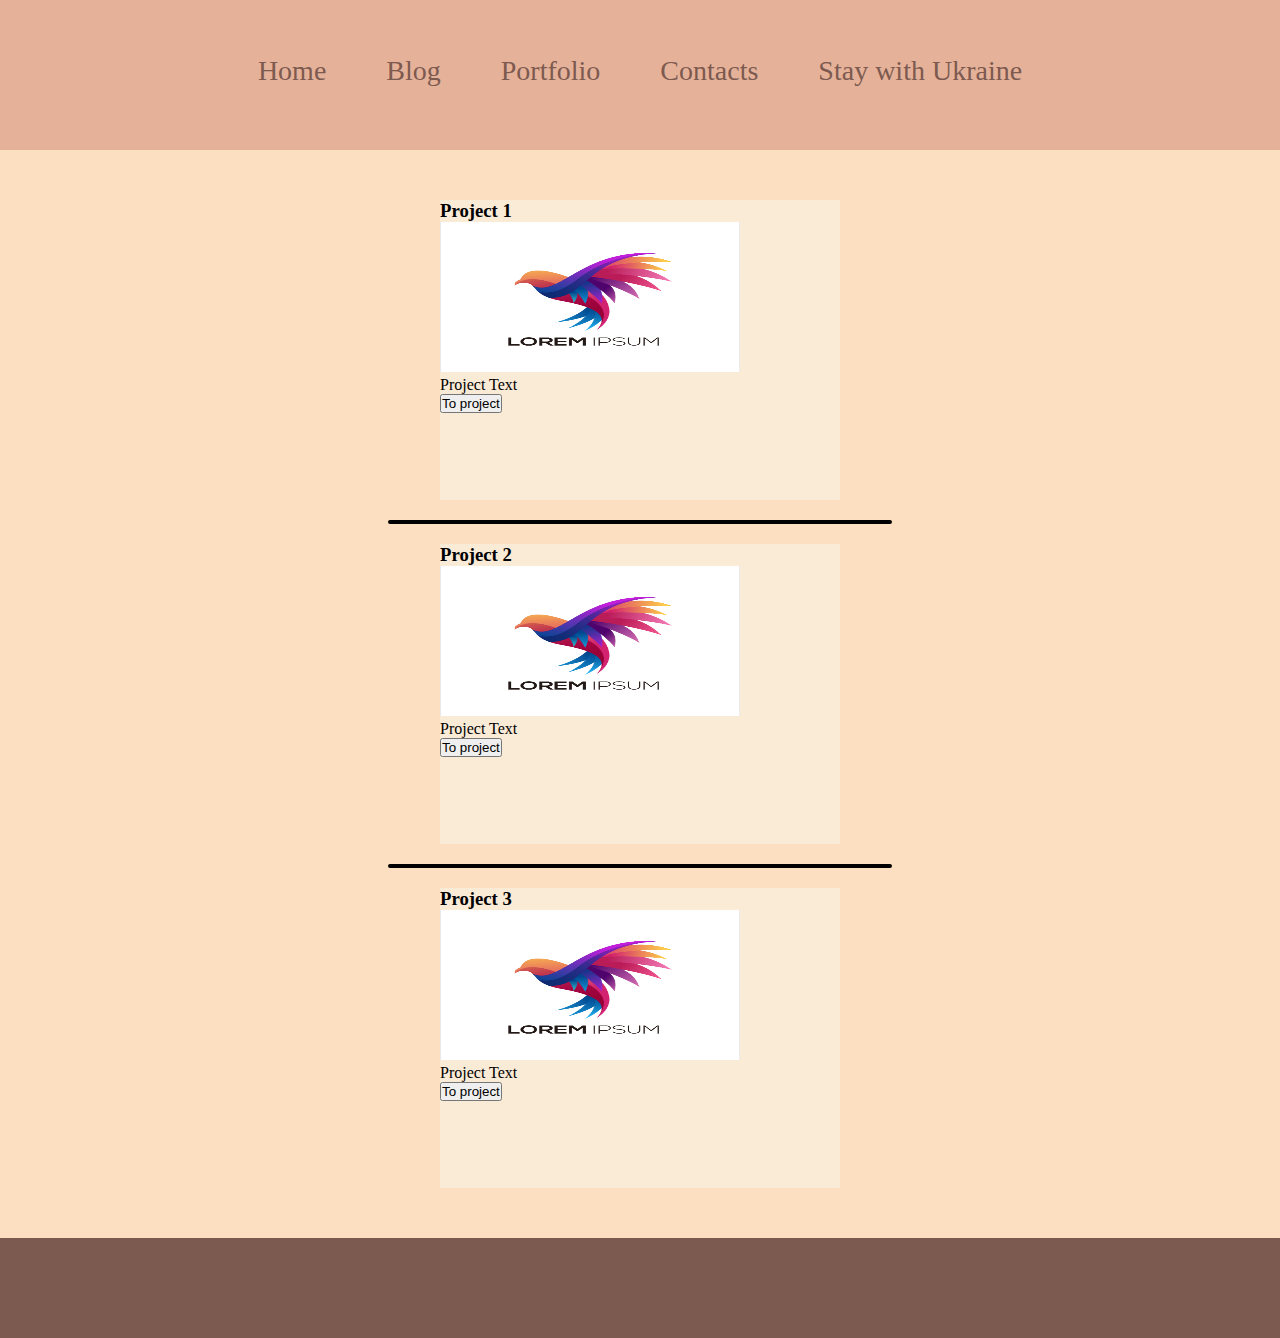
==== front/blog.html @ cb33e8e7 "create blog structure" ====
<!DOCTYPE html>
<html lang="en">
<head>
    <meta charset="UTF-8">
    <meta name="viewport" content="width=device-width, initial-scale=1.0">
    <link rel="stylesheet" href="blog.css">
    <title>Blog page</title>
</head>
<body>
    <header>
        <ul id="site-nav">
            <li class="nav-item"><a href="index.html" class="nav-link">Home</a></li>
            <li class="nav-item"><a href="blog.html" class="nav-link">Blog</a></li>
            <li class="nav-item"><a href="" class="nav-link">Portfolio</a></li>
            <li class="nav-item"><a href="" class="nav-link">Contacts</a></li>
            <li class="nav-item"><a href="" class="nav-link">Stay with Ukraine</a></li>
        </ul>
    </header>
    <main>
        <div class="project-container">
            <h3 class="project-header">
                Project 1
            </h3>
            <img src="static/images/test-logo.jpg" alt="project-image" class="project-image">
            <p class="project-description">Project Text</p>
            <button>To project</button>
        </div>
        <hr class="case-separator">
        <div class="project-container">
            <h3 class="project-header">
                Project 2
            </h3>
            <img src="static/images/test-logo.jpg" alt="project-image" class="project-image">
            <p class="project-description">Project Text</p>
            <button>To project</button>
        </div>
        <hr class="case-separator">
        <div class="project-container">
            <h3 class="project-header">
                Project 3
            </h3>
            <img src="static/images/test-logo.jpg" alt="project-image" class="project-image">
            <p class="project-description">Project Text</p>
            <button>To project</button>
        </div>
    </main>
    <footer></footer>
</body>
</html>
---- front/blog.css ----
* {
    padding: 0;
    margin: 0;
}

header {
    height: 150px;
    background-color: #E5B299;
}

#site-nav {
    display: flex;
    list-style: none;
    justify-content: center;
}

.nav-item {
    font-size: 28px;
    padding: 0 30px;
    margin-top: 55px;
}

.nav-link {
    text-decoration: none;
    color: #7D5A50;
}

.nav-link:hover {
    color: #FCDEC0;
}

main {
    background-color: #FCDEC0;
    padding: 50px;
}

.project-container {
    width: 400px;
    height: 300px;
    background-color: antiquewhite;
    margin: 0 auto;
}

.project-image {
    height: 150px;
    width: 300px;
}

.case-separator {
    width: 500px;
    margin: 20px auto;
    border: 2px solid black;
    border-radius: 5px;
}

footer {
    height: 100px;
    background-color: #7D5A50;
}
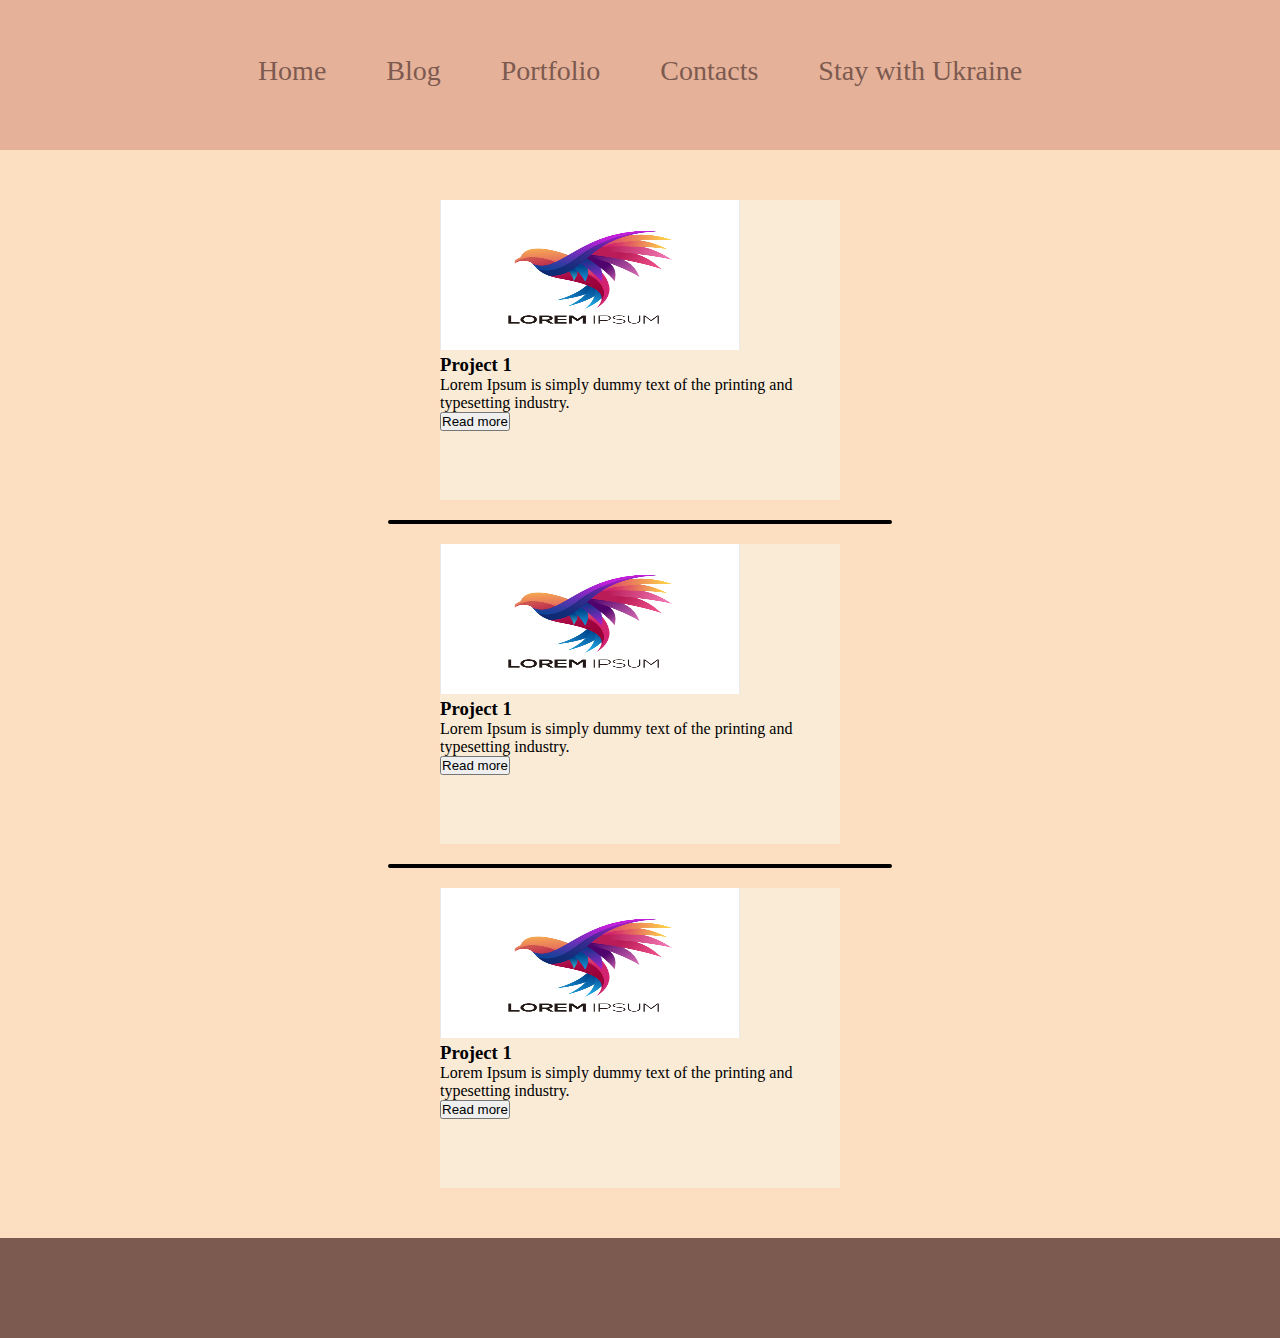
==== commit 80ecddef: "create structures for blog/portfolio/contacts pages" ====
--- a/front/blog.html
+++ b/front/blog.html
@@ -11,37 +11,37 @@
         <ul id="site-nav">
             <li class="nav-item"><a href="index.html" class="nav-link">Home</a></li>
             <li class="nav-item"><a href="blog.html" class="nav-link">Blog</a></li>
-            <li class="nav-item"><a href="" class="nav-link">Portfolio</a></li>
-            <li class="nav-item"><a href="" class="nav-link">Contacts</a></li>
+            <li class="nav-item"><a href="blog.html" class="nav-link">Portfolio</a></li>
+            <li class="nav-item"><a href="contacts.html" class="nav-link">Contacts</a></li>
             <li class="nav-item"><a href="" class="nav-link">Stay with Ukraine</a></li>
         </ul>
     </header>
     <main>
         <div class="project-container">
+            <img src="static/images/test-logo.jpg" alt="project-image" class="project-image">
             <h3 class="project-header">
                 Project 1
             </h3>
-            <img src="static/images/test-logo.jpg" alt="project-image" class="project-image">
-            <p class="project-description">Project Text</p>
-            <button>To project</button>
+            <p class="project-description">Lorem Ipsum is simply dummy text of the printing and typesetting industry.</p>
+            <button class="project-btn">Read more</button>
         </div>
         <hr class="case-separator">
         <div class="project-container">
+            <img src="static/images/test-logo.jpg" alt="project-image" class="project-image">
             <h3 class="project-header">
-                Project 2
+                Project 1
             </h3>
-            <img src="static/images/test-logo.jpg" alt="project-image" class="project-image">
-            <p class="project-description">Project Text</p>
-            <button>To project</button>
+            <p class="project-description">Lorem Ipsum is simply dummy text of the printing and typesetting industry.</p>
+            <button class="project-btn">Read more</button>
         </div>
         <hr class="case-separator">
         <div class="project-container">
+            <img src="static/images/test-logo.jpg" alt="project-image" class="project-image">
             <h3 class="project-header">
-                Project 3
+                Project 1
             </h3>
-            <img src="static/images/test-logo.jpg" alt="project-image" class="project-image">
-            <p class="project-description">Project Text</p>
-            <button>To project</button>
+            <p class="project-description">Lorem Ipsum is simply dummy text of the printing and typesetting industry.</p>
+            <button class="project-btn">Read more</button>
         </div>
     </main>
     <footer></footer>
